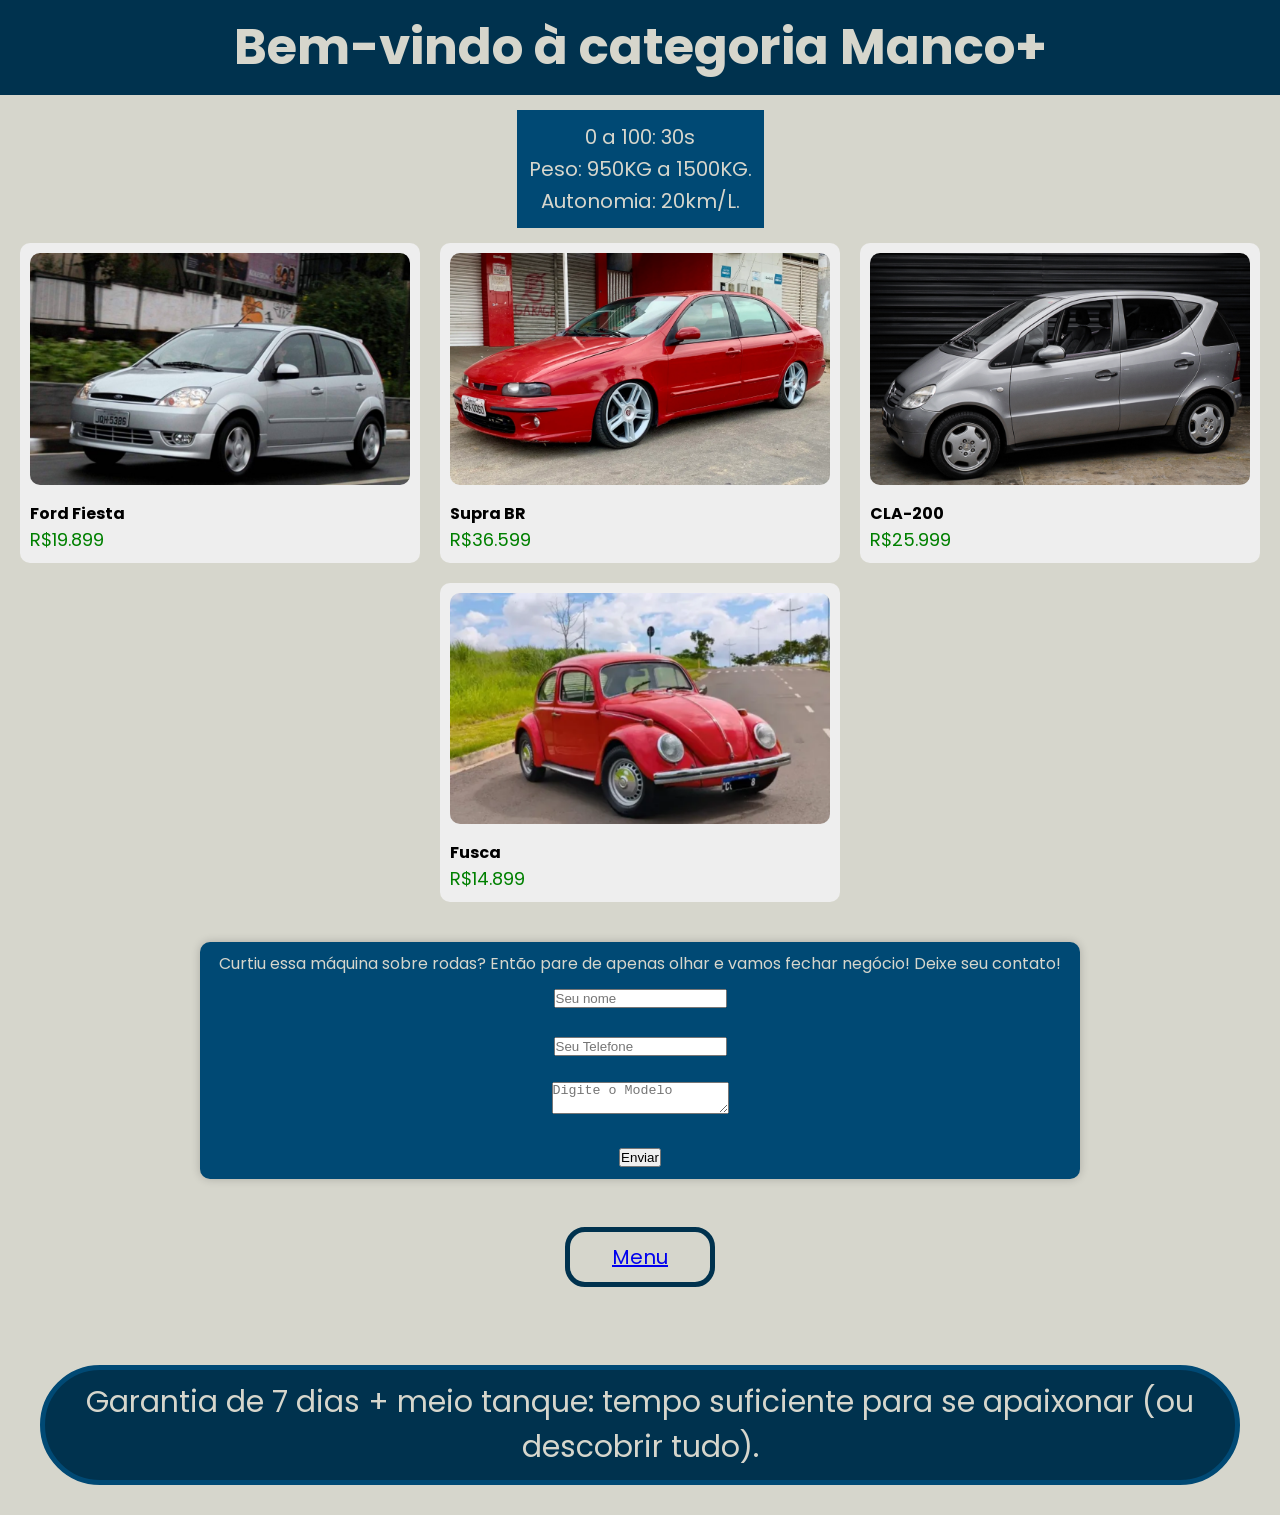
==== Manco+.html @ e80efcd2 "Adicionando animção nas fotos ao passar o mouse por cima" ====
<!DOCTYPE html>

<head>
    <meta charset="UTF-8">
    <meta name="viewport" content="width=device-width, initial-scale=1.0">
    <link rel="stylesheet" href="style.css">
    <title>WebTunning-Manco+</title>
</head>

<body>
    <h1 class="titulo-anuncio">Bem-vindo à categoria Manco+</h1>
    <table>
        <tr>
            <td>0 a 100: 30s</td>
        </tr>
        <tr>
            <td>Peso: 950KG a 1500KG.</td>
        </tr>
        <tr>
            <td>Autonomia: 20km/L.</td>
        </tr>

    </table>
    <div class="anuncios">

        <div class="card">
            <img src="manco+1.png">
            <p class="anuncio">Ford Fiesta</p>
            <p class="preco">R$19.899</p>
        </div>

        <div class="card">
            <img src="manco+2.png">
            <p class="anuncio">Supra BR</p>
            <p class="preco">R$36.599</p>
        </div>

        <div class="card">
            <img src="manco+3.png">
            <p class="anuncio">CLA-200</p>
            <p class="preco">R$25.999</p>
        </div>

        <div class="card">
            <img src="manco+4.png">
            <p class="anuncio">Fusca</p>
            <p class="preco">R$14.899</p>
        </div>

    </div>
    <form class="form">
        <p>Curtiu essa máquina sobre rodas? Então pare de apenas olhar e vamos fechar negócio! Deixe seu contato!</p>

        <input placeholder="Seu nome">
        <br><br>

        <input placeholder="Seu Telefone">
        <br><br>

        <textarea placeholder="Digite o Modelo"></textarea>
        <br><br>

        <button>Enviar</button>

    </form>
    <br><br>
    <nav>
        <a href="index.html">Menu</a>
    </nav>
    <br><br>
    <footer> Garantia de 7 dias + meio tanque: tempo suficiente para se apaixonar (ou descobrir tudo).</footer>

</body>

</html>
---- style.css ----
@import url('https://fonts.googleapis.com/css2?family=Poppins:ital,wght@0,100;0,200;0,300;0,400;0,500;0,600;0,700;0,800;0,900;1,100;1,200;1,300;1,400;1,500;1,600;1,700;1,800;1,900&display=swap');

* {
    margin: 0;
    padding: 0;
    box-sizing: border-box;
}

body {
    font-family: "Poppins", sans-serif;
    font-weight: 400;
    font-style: normal;
    background-color: #d6d6cc;
    line-height: 1.5;
}

 .banner {
    height: 450px;
    width: 1905px;
}

h1 {
    background-color: rgb(0, 50, 78); 
    color: #d6d6cc; 
    font-size: 50px; 
    text-align: center;
    margin: auto; 
    margin-bottom: 15px; 
    padding: 10px; 
    max-width: 5000px; 
    margin-top: -7px;
}

h3{
    margin: 10px;
}


.titulo-card{
    text-align: center;
    font-size: 22px;
    margin-bottom: 111px; 
}

footer{
    background-color: rgb(0, 50, 78); 
    color: #d6d6cc; 
    font-size: 30px; 
    text-align: center;
    margin: auto; 
    margin-bottom: 30px; 
    padding: 10px; 
    max-width: 1200px; 
    border-radius: 100px;
    border: 5px solid rgb(0, 73, 116);
}

.container {
    display: flex;
    justify-content: center;
    gap: 50px;
    margin-bottom: 30px; 
}
.capa {
    width: 550px;
    border-radius: 10px;
    transition: 0.3s;
}

.capa:hover {
    transform: scale(1.05)
}

.titulo-anuncio{
    background-color: rgb(0, 50, 78); 
    color: #d6d6cc; 
    font-size: 50px; 
    text-align: center;
    margin: auto; 
    margin-bottom: 15px; 
    padding: 10px; 
    max-width: 5000px; 
    
}

table{
    background-color: rgb(0, 73, 116); 
    color: #d6d6cc; 
    font-size: 20px; 
    text-align: center;
    margin: auto; 
    margin-bottom: 15px; 
    padding: 10px; 
    max-width: 50000px; 
}

.foto{
    height: 400px;
    width: 600px;
}

.anuncios {
    display: flex;
    justify-content: center;
    gap: 20px;
    flex-wrap: wrap;
}

.card {
    width: 400px;
    background-color: #eee;
    border-radius: 10px;
    padding: 10px;
    transition: 0.3s;
}

.card:hover {
    transform: scale(1.05);
}

.card img {
    width: 100%;
    border-radius: 10px;
}

.anuncio {
    font-weight: bold;
    margin-top: 10px;
}

.preco {
    color: green;
    font-size: 18px;
}

.form {
    margin-left: auto;
    margin-right: auto;
    text-align: center;
    margin-top: 40px;                    
    width: 880px;
    padding: 10px;
    border-radius: 10px;
    background: rgb(0, 73, 116);
    color: #d6d6cc;
    box-shadow: 0 0 10px rgba(0,0,0,0.2);
}

form p{
    margin-bottom: 10px;
}

nav {
    text-align: center;
    background-color:#d6d6cc;
    font-size: 20px; 
    margin: auto;
    margin-bottom: 30px; 
    padding: 10px; 
    max-width: 150px; 
    border-radius: 20px;
    border: 5px solid rgb(0, 50, 78);
}
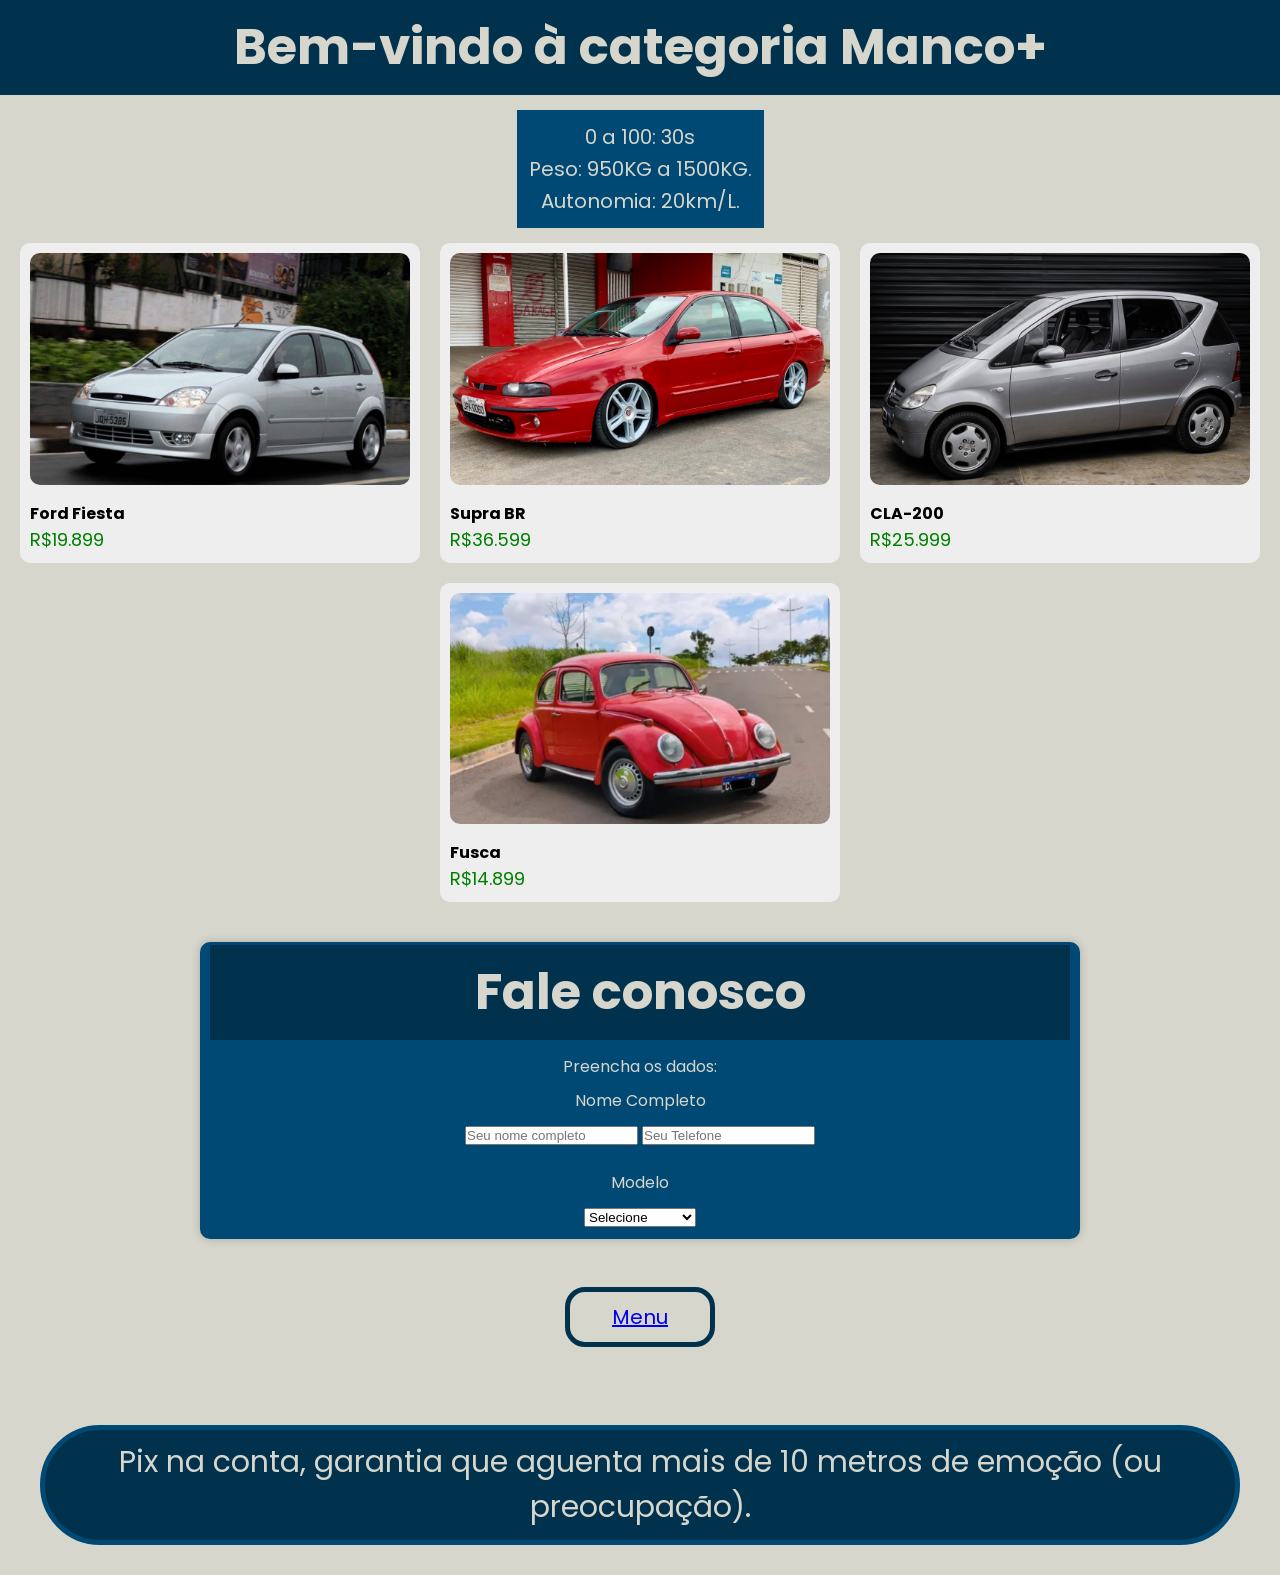
==== commit be4edb1f: "ajustando o form das demais paginas" ====
--- a/Manco+.html
+++ b/Manco+.html
@@ -48,27 +48,40 @@
         </div>
 
     </div>
+    <div>
     <form class="form">
-        <p>Curtiu essa máquina sobre rodas? Então pare de apenas olhar e vamos fechar negócio! Deixe seu contato!</p>
 
-        <input placeholder="Seu nome">
-        <br><br>
+    <div class="contato">
+    <form class="form-contato">
+
+        <h1>Fale conosco</h1>
+        <p>Preencha os dados:</p>
+
+        <p>Nome Completo</p>
+        <input type="text" placeholder="Seu nome completo">
 
         <input placeholder="Seu Telefone">
         <br><br>
 
-        <textarea placeholder="Digite o Modelo"></textarea>
-        <br><br>
-
-        <button>Enviar</button>
+        <p>Modelo</p>
+        <select>
+            <option value="">Selecione</option>
+            <option>Triciclo 50cc</option>
+            <option>Mini B</option>
+            <option>Kombixinha</option>
+            <option>Sabor chevette</option>
+        </select>
 
     </form>
-    <br><br>
-    <nav>
-        <a href="index.html">Menu</a>
-    </nav>
-    <br><br>
-    <footer> Garantia de 7 dias + meio tanque: tempo suficiente para se apaixonar (ou descobrir tudo).</footer>
+</div>
+
+<br><br>
+<nav>
+    <a href="index.html">Menu</a>
+</nav>
+<br><br>
+
+<footer> Pix na conta, garantia que aguenta mais de 10 metros de emoção (ou preocupação).</footer>
 
 </body>
 
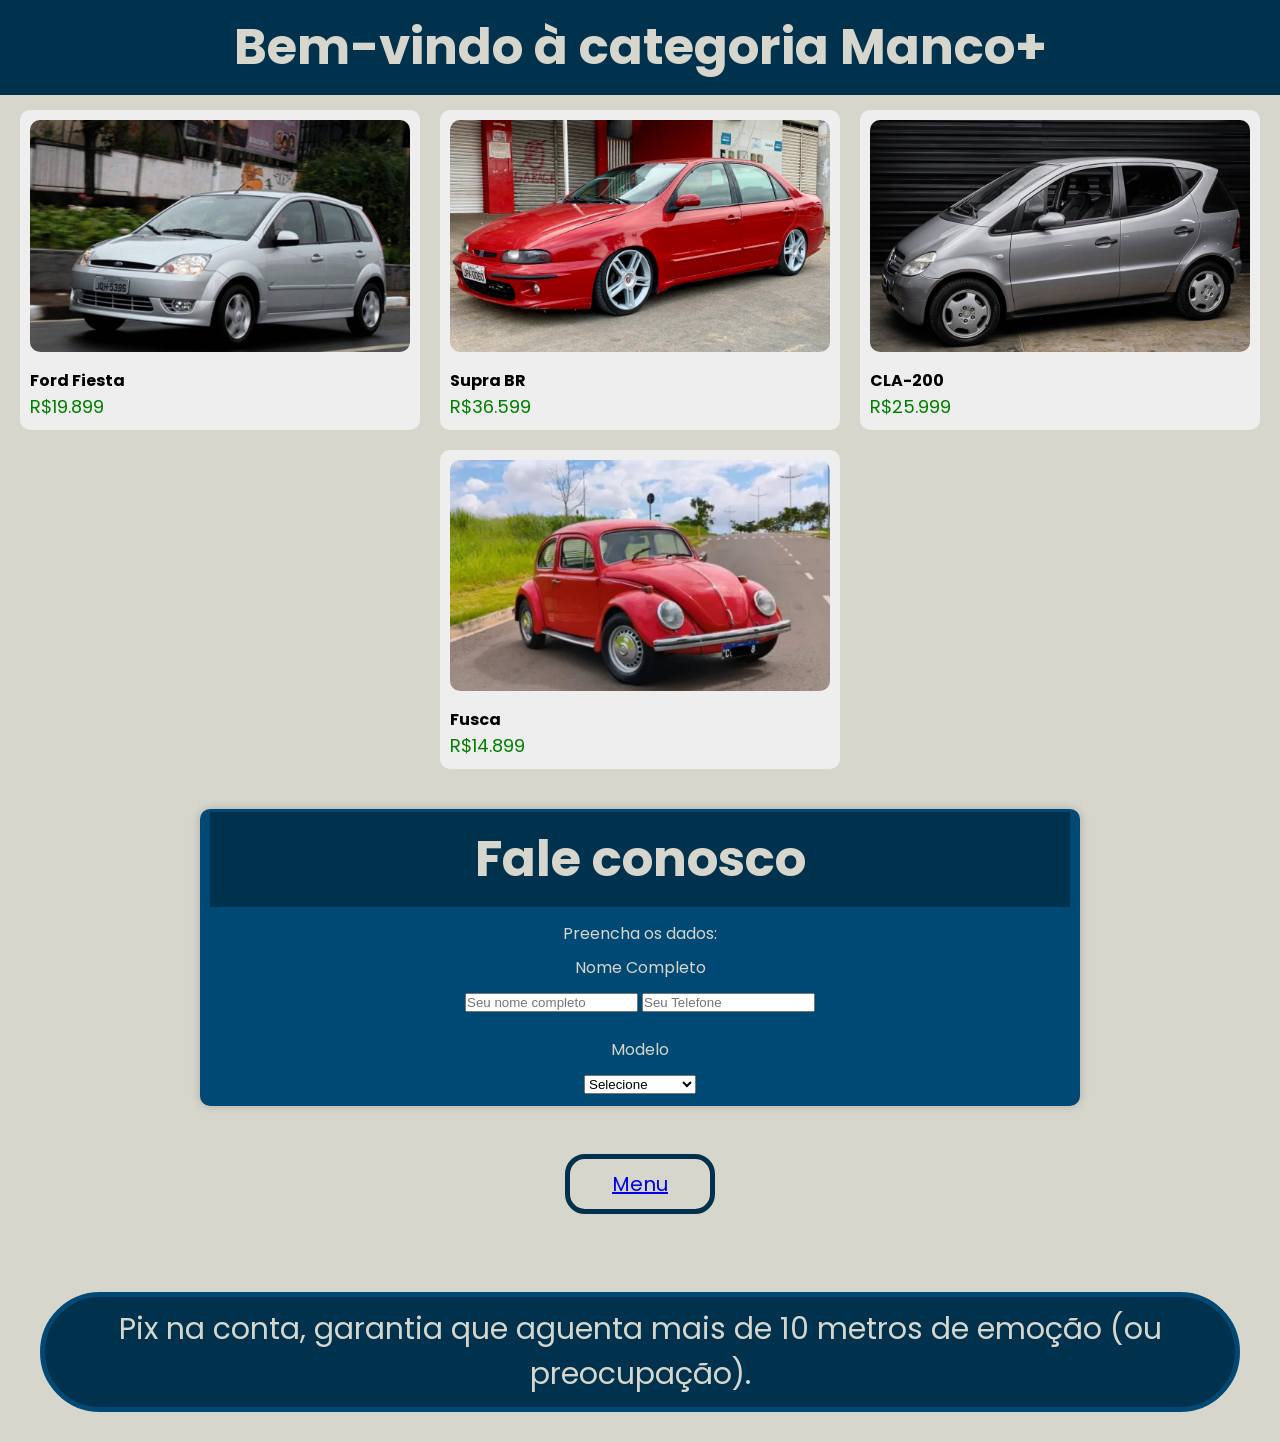
==== commit 471e6070: "Removendo a tag table das paginas manco" ====
--- a/Manco+.html
+++ b/Manco+.html
@@ -9,18 +9,7 @@
 
 <body>
     <h1 class="titulo-anuncio">Bem-vindo à categoria Manco+</h1>
-    <table>
-        <tr>
-            <td>0 a 100: 30s</td>
-        </tr>
-        <tr>
-            <td>Peso: 950KG a 1500KG.</td>
-        </tr>
-        <tr>
-            <td>Autonomia: 20km/L.</td>
-        </tr>
-
-    </table>
+    
     <div class="anuncios">
 
         <div class="card">
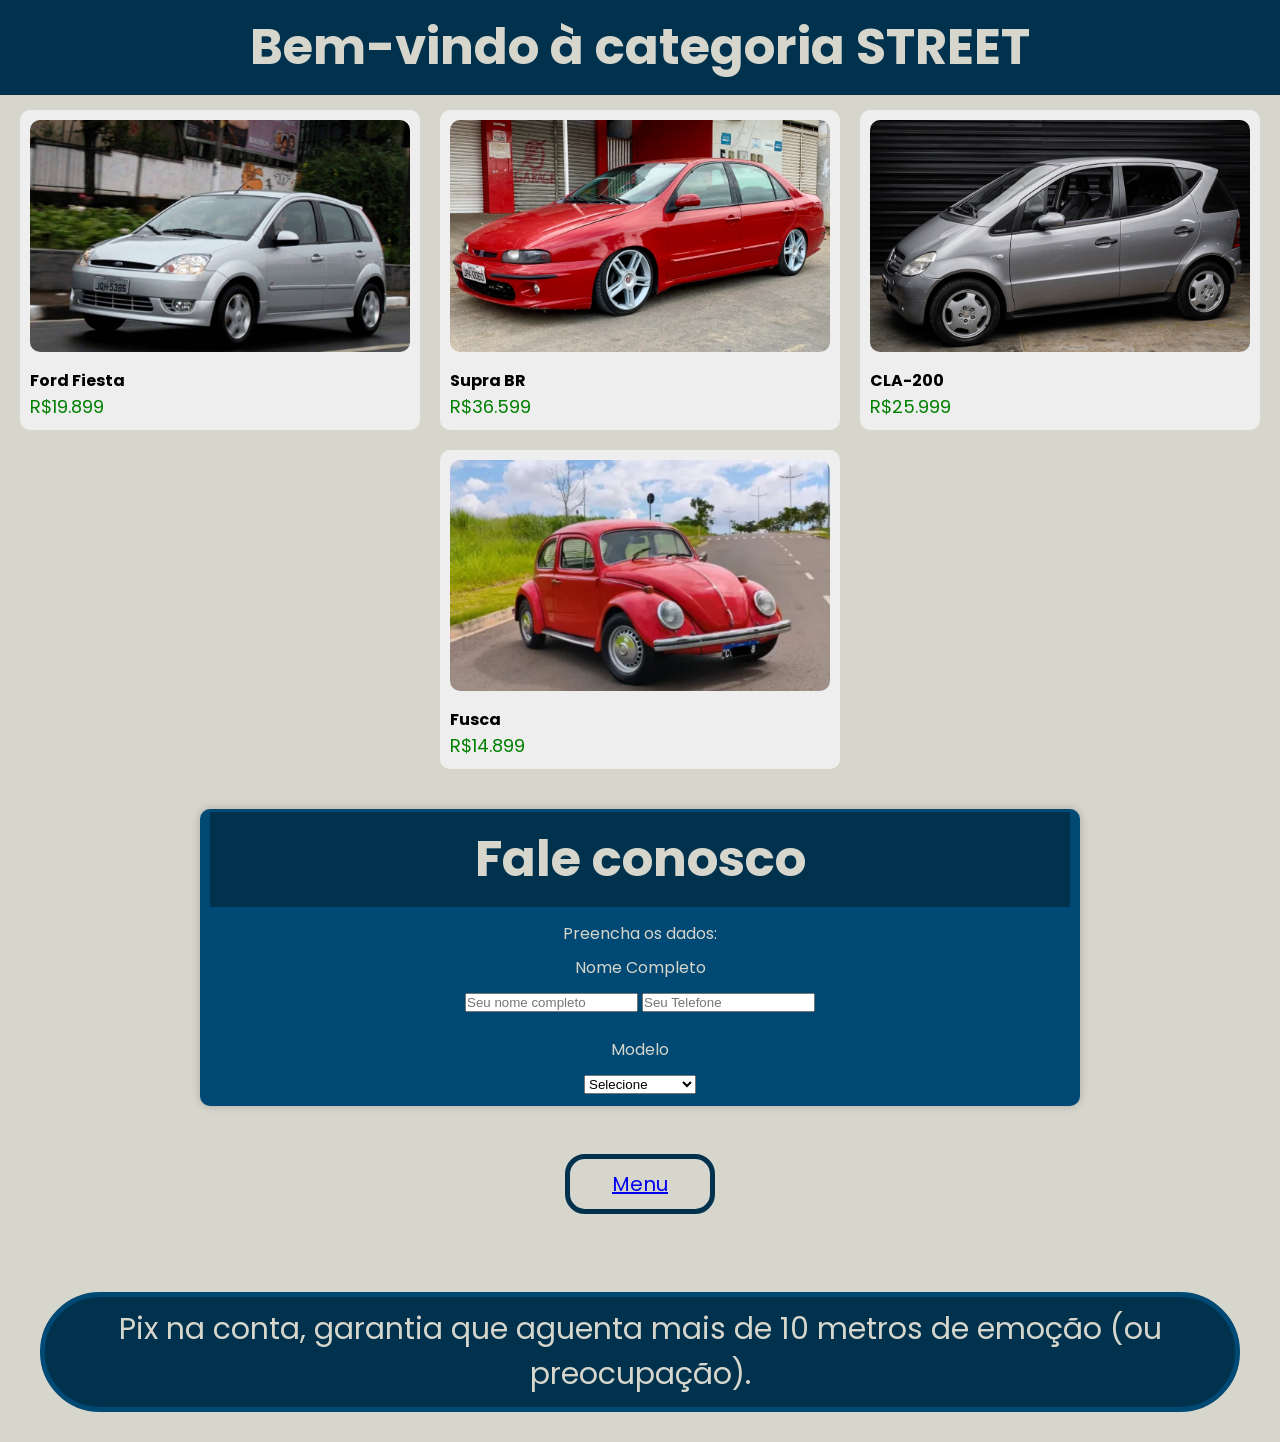
==== commit 5e9f10b6: "Trocando o nome das páginas" ====
--- a/Manco+.html
+++ b/Manco+.html
@@ -8,7 +8,7 @@
 </head>
 
 <body>
-    <h1 class="titulo-anuncio">Bem-vindo à categoria Manco+</h1>
+    <h1 class="titulo-anuncio">Bem-vindo à categoria STREET</h1>
     
     <div class="anuncios">
 
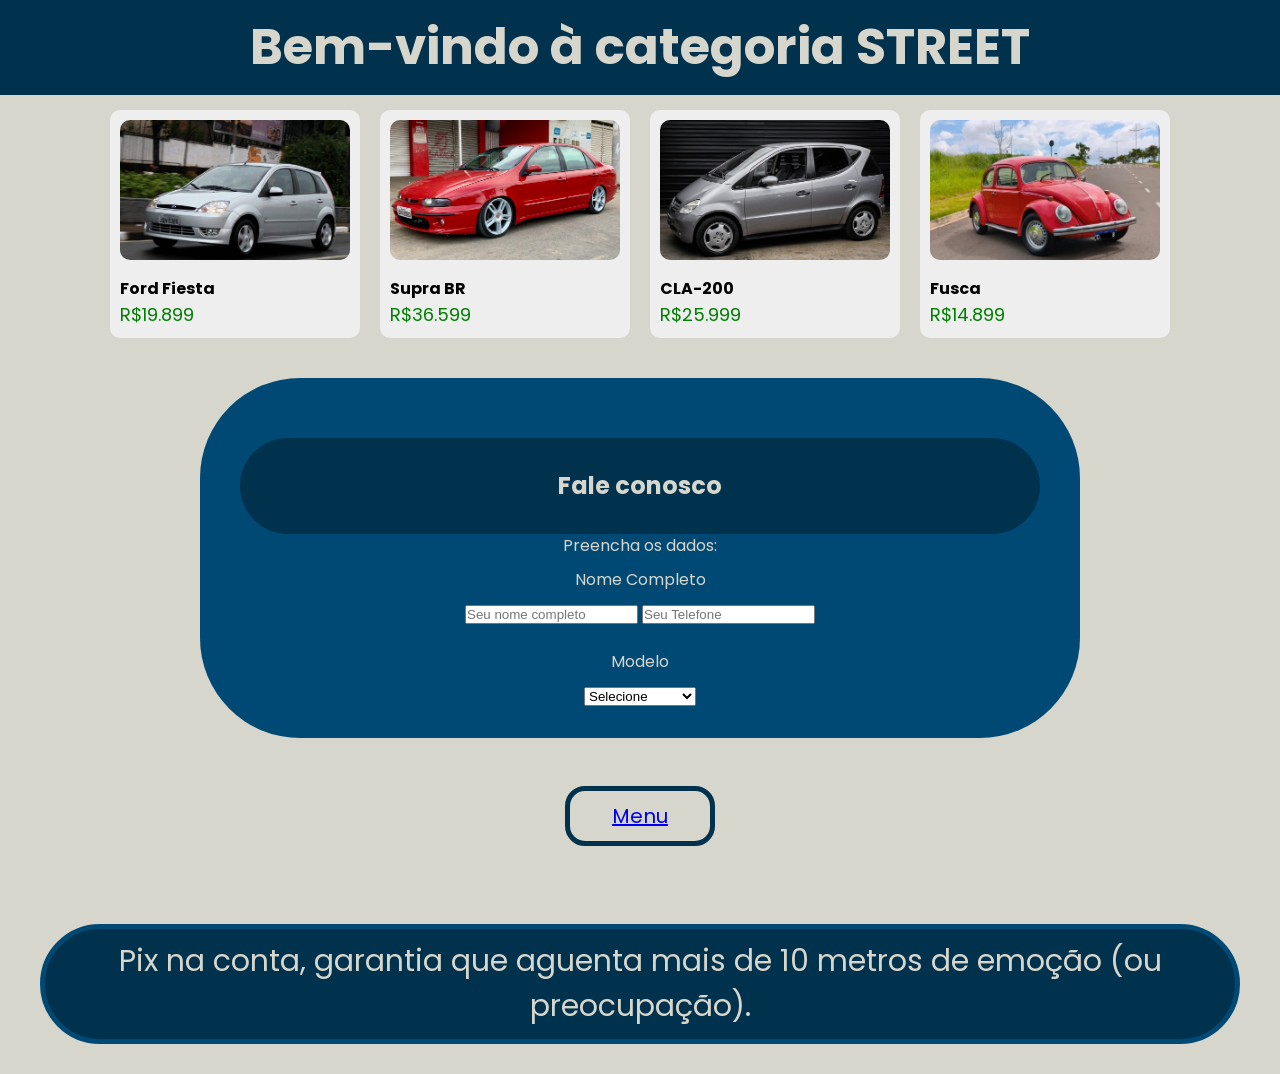
==== commit 79061279: "add java script, ajustando layout para carrosel" ====
--- a/Manco+.html
+++ b/Manco+.html
@@ -43,7 +43,7 @@
     <div class="contato">
     <form class="form-contato">
 
-        <h1>Fale conosco</h1>
+        <h2>Fale conosco</h2>
         <p>Preencha os dados:</p>
 
         <p>Nome Completo</p>
--- a/style.css
+++ b/style.css
@@ -35,6 +35,19 @@
     margin: 10px;
 }
 
+h2{
+    margin-left: auto;
+    margin-right: auto;
+    text-align: center;
+    margin-top: 30px;                    
+    width: 800px;
+    padding: 30px;
+    border-radius: 100px;
+    background: rgb(0, 50, 78);
+    color: #d6d6cc;
+    box-shadow: 10px rgba(0,0,0,0.2);
+}
+
 
 .titulo-card{
     text-align: center;
@@ -83,17 +96,6 @@
     
 }
 
-table{
-    background-color: rgb(0, 73, 116); 
-    color: #d6d6cc; 
-    font-size: 20px; 
-    text-align: center;
-    margin: auto; 
-    margin-bottom: 15px; 
-    padding: 10px; 
-    max-width: 50000px; 
-}
-
 .foto{
     height: 400px;
     width: 600px;
@@ -139,11 +141,11 @@
     text-align: center;
     margin-top: 40px;                    
     width: 880px;
-    padding: 10px;
-    border-radius: 10px;
+    padding: 30px;
+    border-radius: 100px;
     background: rgb(0, 73, 116);
     color: #d6d6cc;
-    box-shadow: 0 0 10px rgba(0,0,0,0.2);
+    box-shadow: 10px rgba(0,0,0,0.2);
 }
 
 form p{
@@ -160,4 +162,64 @@
     max-width: 150px; 
     border-radius: 20px;
     border: 5px solid rgb(0, 50, 78);
-} +} 
+
+/* CONTAINER PRINCIPAL (cards + detalhes) */
+.container-geral {
+    display: flex;
+    justify-content: center;
+    align-items: flex-start;
+    gap: 40px;
+    margin: 30px;
+}
+
+/* AJUSTE NOS CARDS */
+.card {
+    width: 250px; /* diminuí pra caber melhor com o painel */
+    cursor: pointer;
+}
+
+/* destaque no card clicado */
+.card.ativo {
+    border: 3px solid rgb(0, 50, 78);
+    transform: scale(1.05);
+}
+
+/* PAINEL DE DETALHES */
+.detalhes {
+    width: 320px;
+    background-color: #eee;
+    border-radius: 15px;
+    padding: 20px;
+    text-align: center;
+    box-shadow: 0px 5px 15px rgba(0,0,0,0.2);
+}
+
+/* imagem do detalhe */
+.detalhes img {
+    width: 100%;
+    border-radius: 10px;
+    margin-bottom: 15px;
+}
+
+/* nome */
+.detalhes h2 {
+    width: auto;
+    margin: 10px 0;
+    padding: 10px;
+    border-radius: 20px;
+}
+
+/* preço no detalhe */
+#preco-detalhe {
+    color: green;
+    font-size: 20px;
+    font-weight: bold;
+    margin-bottom: 10px;
+}
+
+/* descrição */
+#descricao {
+    font-size: 14px;
+    color: #333;
+}
